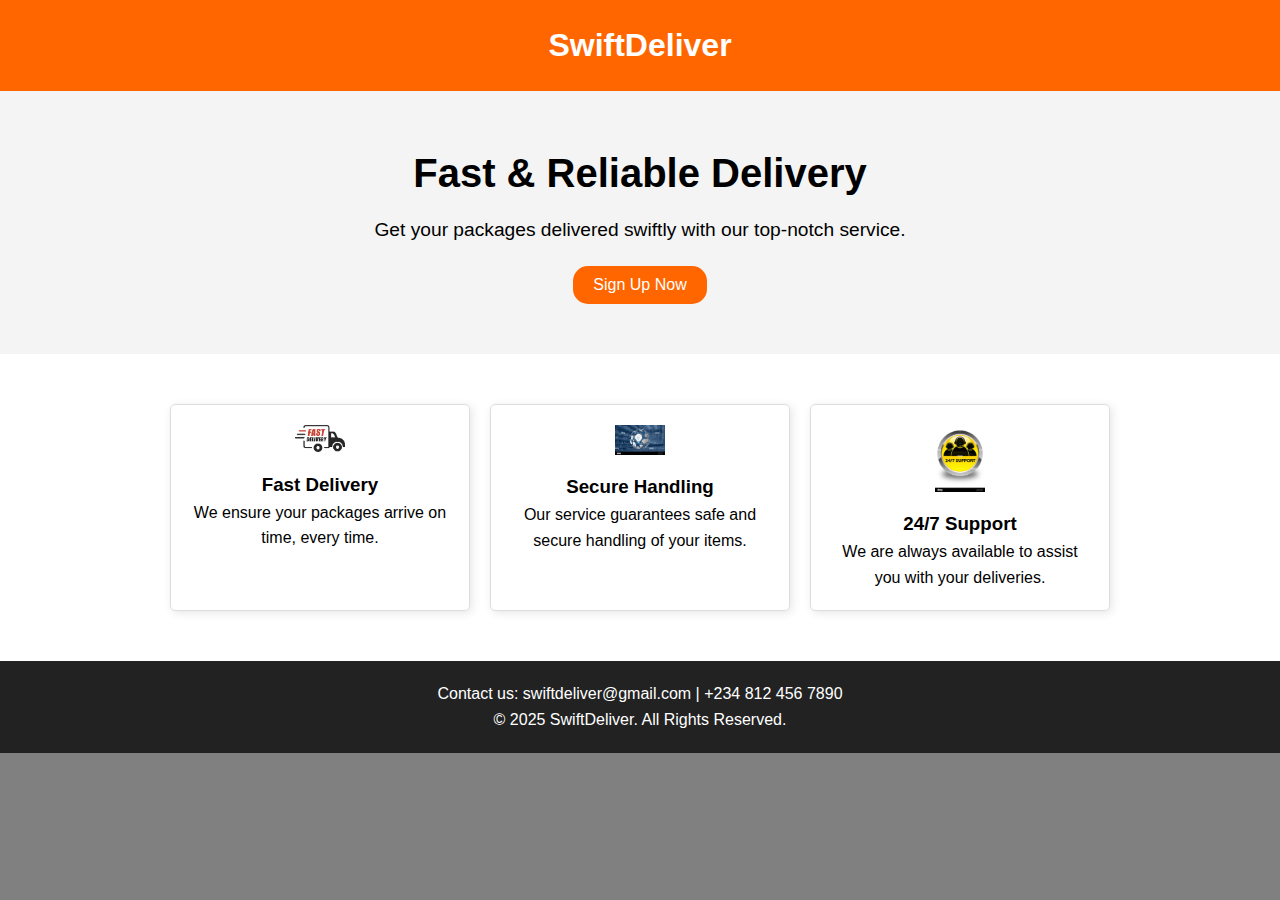
==== Index.html @ 024cb192 "Add files via upload" ====
<!DOCTYPE html>
<html lang="en">
<head>
    <meta charset="UTF-8">
    <meta name="viewport" content="width=device-width, initial-scale=1.0">
    <title>
        SwiftDeliver - Fast & Reliable Delivery
    </title>
    <link rel="stylesheet" href="styles.css">
</head>
<body>
    <header>
        <h1>SwiftDeliver</h1>
    </header>
    
    <main>
        <section class="hero">
            <h1>Fast & Reliable Delivery</h1>
            <p>Get your packages delivered swiftly with                  our top-notch service.</p>
            <button>Sign Up Now</button>
        </section>  
        
        <section class="features">
            <div class="feature">
                <img src="icon1.png" alt="Fast Delivery">
                <h3>Fast Delivery</h3>
                <p>We ensure your packages arrive on time, every time.</p>
            </div>
            
            <div class="feature">
                <img src="icon2.jpg" alt="Secure Handling">
                <h3>Secure Handling</h3>
                <p>Our service guarantees safe and secure handling of your items.</p>
            </div>
            
            <div class="feature">
                <img src="icon3.jpg" alt="24/7 Support">
                <h3>24/7 Support</h3>
                <p>We are always available to assist you with your deliveries.</p>
            </div>
        </section>
    </main>

    <footer>
        <p>Contact us: swiftdeliver@gmail.com | +234 812 456 7890</p>
        <p>&copy; 2025 SwiftDeliver. All Rights Reserved.</p>
    </footer>
</body>
</html>
---- styles.css ----
* {
     margin: 0;
     padding: 0;
     box-sizing: border-box;
     font-family: Arial, sans-serif;
 }
 
 body{
     line-height: 1.6;
     background-color: grey;
 }
 
 header {
     background: #ff6600;
     color: white;
     text-align: center;
     padding: 20px;
 }
 
 section{
   background-color: grey;
 }

.hero {
     background: #f4f4f4;
     text-align: center;
     padding: 50px 20px;
}

.hero h1 {
     font-size: 2.5em;
     margin-bottom: 10px;
}

.hero p {
     font-size: 1.2em;
     margin-bottom: 20px;
}

.hero button {
     background: #ff6600;
     color: white;
     padding: 10px 20px;
     border: none;
     border-radius: 15px;
     font-size: 1em;
     cursor: pointer;
}

.features {
     display: flex;
     flex-wrap: wrap;
     justify-content: center;
     gap: 20px;
     padding: 50px 20px;
     background: white;
}

.feature {
     flex: 1;
     min-width: 250px;
     max-width: 300px;
     text-align: center;
     padding: 20px;
     border: 1px solid #ddd;
     border-radius: 5px;
     box-shadow: 2px 2px 10px rgba(0,0,0,0.1);
}

.feature img {
     width: 50px;
     margin-bottom: 10px;
}

footer {
     background: #222;
     color: white;
     text-align: center;
     padding: 20px;
}

@media (max-width: 768px) {
     .features {
         flex-direction: column;
         align-items: center;
      }
}
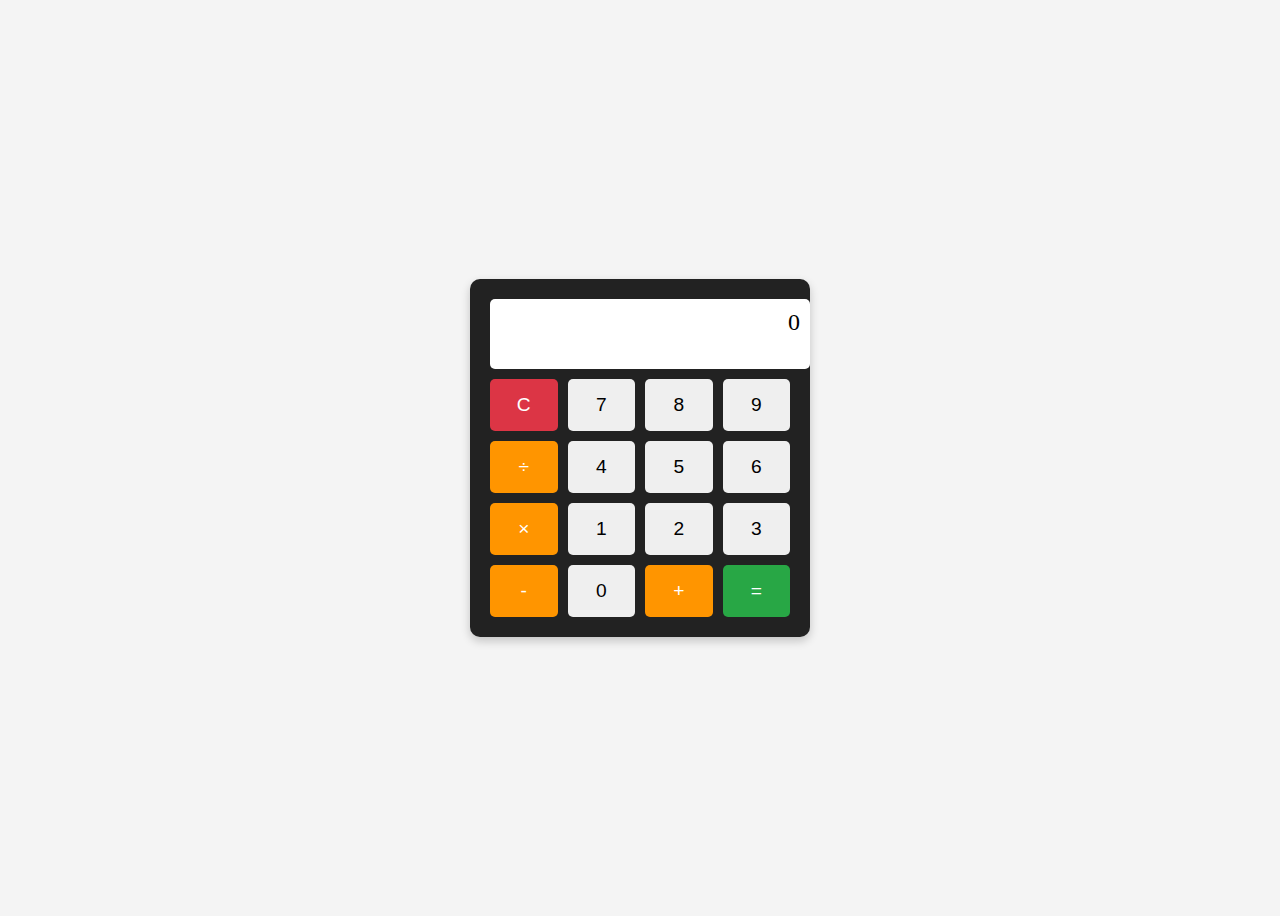
==== commit 2fe3737b: "Add files via upload" ====
--- a/Index.html
+++ b/Index.html
@@ -3,47 +3,151 @@
 <head>
     <meta charset="UTF-8">
     <meta name="viewport" content="width=device-width, initial-scale=1.0">
-    <title>
-        SwiftDeliver - Fast & Reliable Delivery
-    </title>
-    <link rel="stylesheet" href="styles.css">
+    <title>Simple Calculator</title>
+    <style>
+        /* Basic Styling for Calculator */
+        body {
+            display: flex;
+            justify-content: center;
+            align-items: center;
+            height: 100vh;
+            background-color: #f4f4f4;
+        }
+
+        .calculator {
+            width: 300px;
+            background: #222;
+            padding: 20px;
+            border-radius: 10px;
+            box-shadow: 0 4px 10px rgba(0,0,0,0.2);
+            text-align: center;
+        }
+
+        .display {
+            width: 100%;
+            height: 50px;
+            background: #fff;
+            font-size: 1.5em;
+            text-align: right;
+            padding: 10px;
+            border-radius: 5px;
+            margin-bottom: 10px;
+            overflow: hidden;
+        }
+
+        .buttons {
+            display: grid;
+            grid-template-columns: repeat(4, 1fr);
+            gap: 10px;
+        }
+
+        button {
+            padding: 15px;
+            font-size: 1.2em;
+            border: none;
+            cursor: pointer;
+            border-radius: 5px;
+        }
+
+        .operator {
+            background: #ff9500;
+            color: white;
+        }
+
+        .equal {
+            background: #28a745;
+            color: white;
+        }
+
+        .clear {
+            background: #dc3545;
+            color: white;
+        }
+    </style>
 </head>
 <body>
-    <header>
-        <h1>SwiftDeliver</h1>
-    </header>
-    
-    <main>
-        <section class="hero">
-            <h1>Fast & Reliable Delivery</h1>
-            <p>Get your packages delivered swiftly with                  our top-notch service.</p>
-            <button>Sign Up Now</button>
-        </section>  
-        
-        <section class="features">
-            <div class="feature">
-                <img src="icon1.png" alt="Fast Delivery">
-                <h3>Fast Delivery</h3>
-                <p>We ensure your packages arrive on time, every time.</p>
-            </div>
-            
-            <div class="feature">
-                <img src="icon2.jpg" alt="Secure Handling">
-                <h3>Secure Handling</h3>
-                <p>Our service guarantees safe and secure handling of your items.</p>
-            </div>
-            
-            <div class="feature">
-                <img src="icon3.jpg" alt="24/7 Support">
-                <h3>24/7 Support</h3>
-                <p>We are always available to assist you with your deliveries.</p>
-            </div>
-        </section>
-    </main>
+    <!-- Calculator UI -->
+    <div class="calculator">
+        <div class="display" id="display">0</div>
+        <div class="buttons">
+            <button onclick="clearDisplay()" class="clear">C</button>
+            <button onclick="appendNumber('7')">7</button>
+            <button onclick="appendNumber('8')">8</button>
+            <button onclick="appendNumber('9')">9</button>
+            <button onclick="setOperation('/')" class="operator">÷</button>
+            <button onclick="appendNumber('4')">4</button>
+            <button onclick="appendNumber('5')">5</button>
+            <button onclick="appendNumber('6')">6</button>
+            <button onclick="setOperation('*')" class="operator">×</button>
+            <button onclick="appendNumber('1')">1</button>
+            <button onclick="appendNumber('2')">2</button>
+            <button onclick="appendNumber('3')">3</button>
+            <button onclick="setOperation('-')" class="operator">-</button>
+            <button onclick="appendNumber('0')">0</button>
+            <button onclick="setOperation('+')" class="operator">+</button>
+            <button onclick="calculate()" class="equal">=</button>
+        </div>
+    </div>
 
-    <footer>
-        <p>Contact us: swiftdeliver@gmail.com | +234 812 456 7890</p>
-        <p>&copy; 2025 SwiftDeliver. All Rights Reserved.</p>
-    </footer>
+    <script>
+        let currentInput = "";
+        let operator = "";
+        let firstOperand = "";
+
+        // Function to append a number to the display
+        function appendNumber(number) {
+            if (currentInput.length < 10) {
+                currentInput += number;
+                updateDisplay(currentInput);
+            }
+        }
+
+        // Function to set an operator
+        function setOperation(op) {
+            if (currentInput === "") return;
+            firstOperand = currentInput;
+            operator = op;
+            currentInput = "";
+        }
+
+        // Function to perform calculation
+        function calculate() {
+            if (firstOperand === "" || currentInput === "") return;
+            let result;
+            switch (operator) {
+                case '+':
+                    result = parseFloat(firstOperand) + parseFloat(currentInput);
+                    break;
+                case '-':
+                    result = parseFloat(firstOperand) - parseFloat(currentInput);
+                    break;
+                case '*':
+                    result = parseFloat(firstOperand) * parseFloat(currentInput);
+                    break;
+                case '/':
+                    result = parseFloat(firstOperand) / parseFloat(currentInput);
+                    break;
+                default:
+                    return;
+            }
+            updateDisplay(result);
+            currentInput = "";
+            firstOperand = "";
+            operator = "";
+        }
+
+        // Function to clear the display
+        function clearDisplay() {
+            currentInput = "";
+            firstOperand = "";
+            operator = "";
+            updateDisplay(0);
+        }
+
+        // Function to update display
+        function updateDisplay(value) {
+            document.getElementById("display").innerText = value;
+        }
+    </script>
 </body>
 </html>
